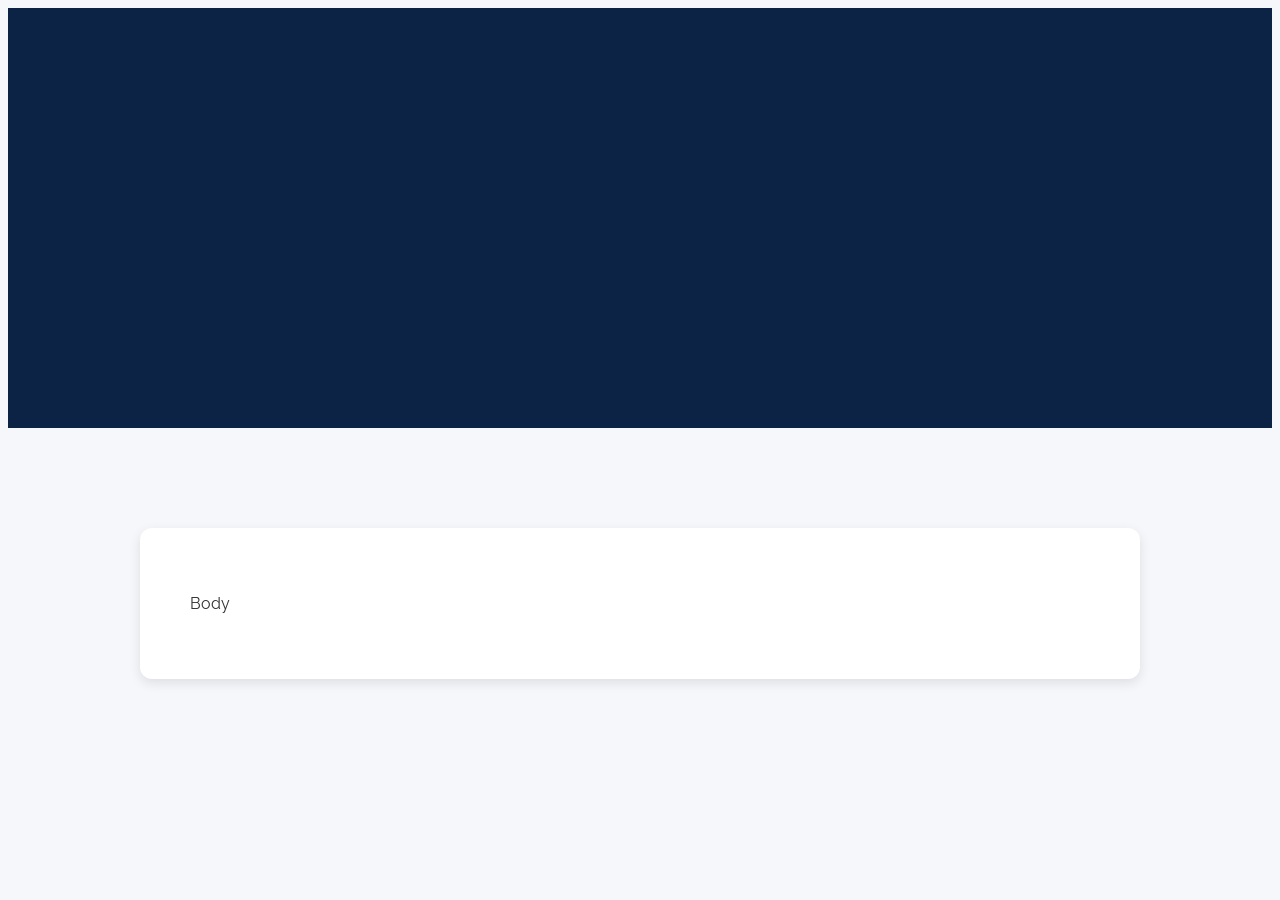
==== index.html @ b42c8b7a "added template code" ====
<!DOCTYPE html>
<html lang="en">
  <head>
    <meta charset="UTF-8" />
    <meta name="viewport" content="width=device-width, initial-scale=1.0" />
    <title>353 Final</title>
    <link rel="stylesheet" href="https://www.w3schools.com/w3css/5/w3.css" />
    <link rel="preconnect" href="https://fonts.googleapis.com" />
    <link rel="preconnect" href="https://fonts.gstatic.com" crossorigin />
    <link
      href="https://fonts.googleapis.com/css2?family=Raleway:wght@300;400;600;700&display=swap"
      rel="stylesheet"
    />
    <style>
      body,
      h1,
      h2,
      h3,
      h4,
      h5,
      h6 {
        font-family: "Raleway", sans-serif;
      }

      body {
        background: #f5f7fa;
        color: #333;
      }

      header .overlay-content {
        color: white;
        text-shadow: 0px 2px 10px rgba(0, 0, 0, 0.4);
      }

      nav a {
        margin: 0 5px;
        border-radius: 6px;
      }

      /* About Section Styling */
      #about-section {
        background: white;
        padding: 50px;
        border-radius: 12px;
        box-shadow: 0 4px 12px rgba(0, 0, 0, 0.1);
        max-width: 900px;
        margin: 40px auto;
      }

      #about-section h2 {
        border-left: 8px solid #3f51b5;
        padding-left: 15px;
      }
      /* Tech-themed header */
      .tech-header {
        height: 420px;
        position: relative;
        overflow: hidden;
      }

      .tech-bg {
        position: absolute;
        top: 0;
        left: 0;
        width: 100%;
        height: 100%;
        background: #0c2346;
        background-size: 300% 300%;
      }

      /* Subtle floating circuitry pattern */
      .tech-bg::after {
        content: "";
        position: absolute;
        top: 0;
        left: 0;
        width: 100%;
        height: 100%;
        opacity: 0.18;
        mix-blend-mode: overlay;
      }


      /* Soft fade from header into page */
      .header-fade {
        height: 120px;
        background: linear-gradient(to bottom, rgba(0,0,0,0), #f5f7fa);
        margin-top: -60px;
      }

</style>
  </head>

  <body>
    <header class="tech-header w3-display-container" id="home">
      <div class="tech-bg"></div>
      <div class="w3-display-middle w3-center overlay-content">
        <h1 class="w3-xxxlarge"><b>CSC 353 Final</b></h1>
        <span class="w3-large">Subtitle</span>
        <nav class="w3-margin-top">
          <a href="manifesto.html" class="w3-button w3-indigo w3-large">Button 1</a>
          <a href="hci.html" class="w3-button w3-indigo w3-large">Button 2</a>
          <a href="dataviz.html" class="w3-button w3-indigo w3-large">Button 3</a>
        </nav>
      </div>
    </header>

    <!-- Gradient Fade Into Page -->
    <div class="header-fade"></div>

    <!-- About Section -->
    <section id="about-section" class="w3-container">
      <p class="w3-xlarge">
        Body
      </p>
    </section>
  </body>
</html>
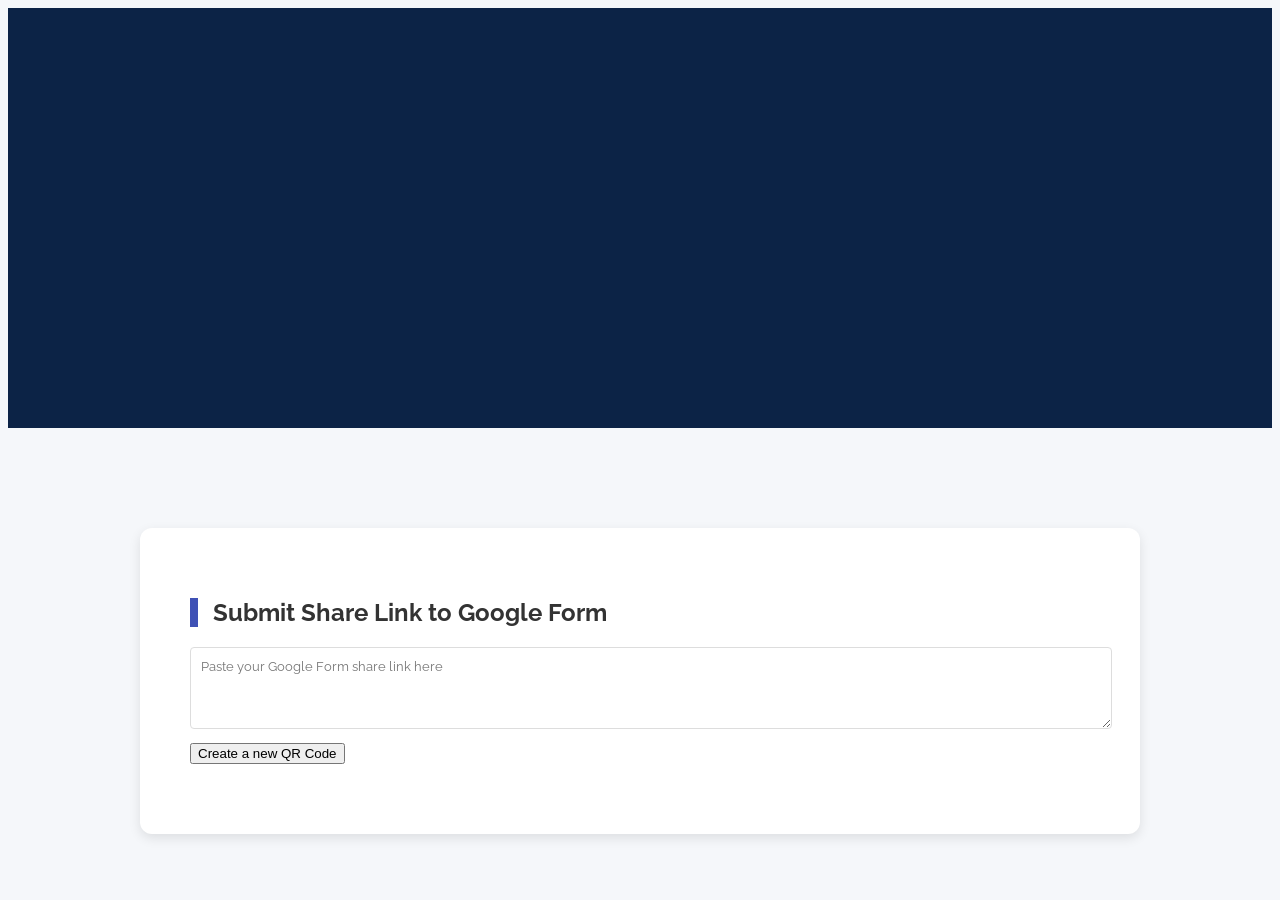
==== commit 3dd4e412: "qr code generation" ====
--- a/index.html
+++ b/index.html
@@ -80,7 +80,6 @@
         mix-blend-mode: overlay;
       }
 
-
       /* Soft fade from header into page */
       .header-fade {
         height: 120px;
@@ -88,7 +87,31 @@
         margin-top: -60px;
       }
 
-</style>
+      /* Styling for the QR code container */
+      #qrCodeContainer {
+        margin-top: 20px;
+        text-align: center;
+      }
+
+      #qrCodeContainer img {
+        max-width: 200px;
+        border: 1px solid #ddd;
+        border-radius: 4px;
+      }
+
+      textarea {
+        width: 100%;
+        height: 60px;
+        padding: 10px;
+        border: 1px solid #ddd;
+        border-radius: 4px;
+        font-family: inherit;
+      }
+
+      button {
+        margin-top: 10px;
+      }
+    </style>
   </head>
 
   <body>
@@ -98,8 +121,7 @@
         <h1 class="w3-xxxlarge"><b>CSC 353 Final</b></h1>
         <span class="w3-large">Subtitle</span>
         <nav class="w3-margin-top">
-          <a href="manifesto.html" class="w3-button w3-indigo w3-large">Button 1</a>
-          <a href="hci.html" class="w3-button w3-indigo w3-large">Button 2</a>
+          <a href="ViewCodes.html" class="w3-button w3-indigo w3-large">View QR Codes</a>
           <a href="dataviz.html" class="w3-button w3-indigo w3-large">Button 3</a>
         </nav>
       </div>
@@ -110,9 +132,37 @@
 
     <!-- About Section -->
     <section id="about-section" class="w3-container">
-      <p class="w3-xlarge">
-        Body
-      </p>
+      <h2>Submit Share Link to Google Form</h2>
+      <textarea id="formUrlInput" placeholder="Paste your Google Form share link here"></textarea>
+      <button class="w3-button w3-indigo w3-large" onclick="generateQRCode()">Create a new QR Code</button>
+      <div id="qrCodeContainer"></div>
     </section>
+
+    <script>
+      function generateQRCode() {
+        const formUrl = document.getElementById('formUrlInput').value.trim();
+        const qrCodeContainer = document.getElementById('qrCodeContainer');
+
+        // Clear previous QR code
+        qrCodeContainer.innerHTML = '';
+
+        // Validate the input
+        if (!formUrl) {
+          qrCodeContainer.innerHTML = '<p style="color: red;">Please paste a Google Form share link.</p>';
+          return;
+        }
+
+        // Generate the QR code URL
+        const qrCodeUrl = `https://api.qrserver.com/v1/create-qr-code/?size=150x150&data=${encodeURIComponent(formUrl)}`;
+
+        // Create an image element for the QR code
+        const qrCodeImg = document.createElement('img');
+        qrCodeImg.src = qrCodeUrl;
+        qrCodeImg.alt = 'QR Code for Google Form';
+
+        // Append the QR code to the container
+        qrCodeContainer.appendChild(qrCodeImg);
+      }
+    </script>
   </body>
 </html>
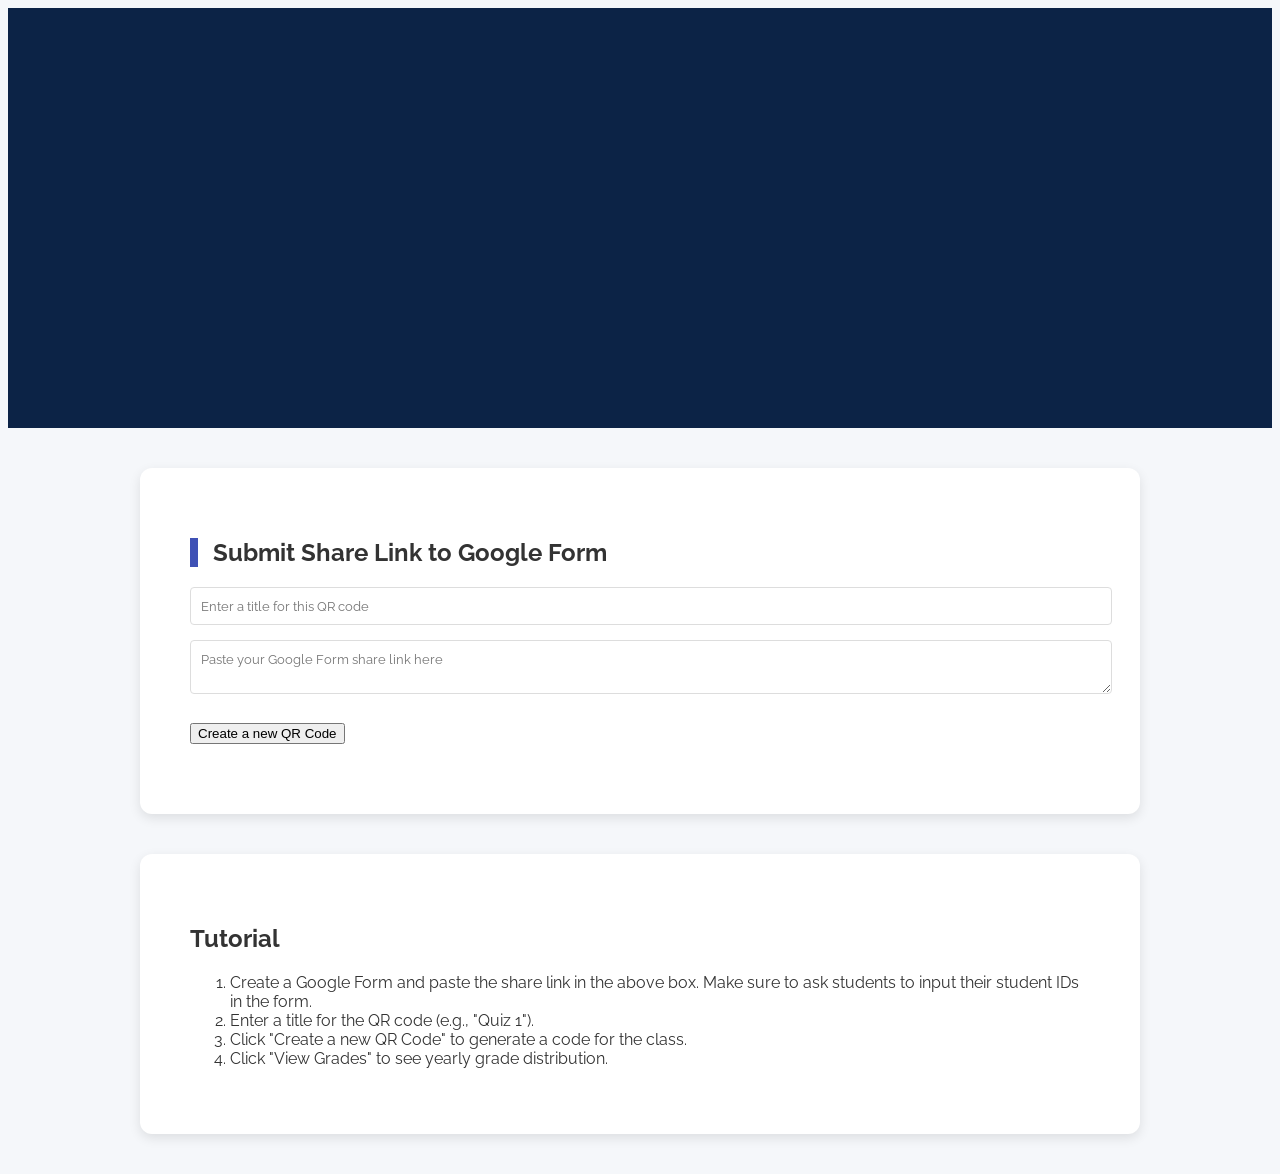
==== commit 0212d90f: "added prototype grade display and qr code storage" ====
--- a/index.html
+++ b/index.html
@@ -37,8 +37,8 @@
         border-radius: 6px;
       }
 
-      /* About Section Styling */
-      #about-section {
+      /* QR Code Section Styling */
+      #qr-code-section {
         background: white;
         padding: 50px;
         border-radius: 12px;
@@ -47,10 +47,21 @@
         margin: 40px auto;
       }
 
-      #about-section h2 {
+      /* Tutorial Section Styling */
+      #tutorial-section {
+        background: white;
+        padding: 50px;
+        border-radius: 12px;
+        box-shadow: 0 4px 12px rgba(0, 0, 0, 0.1);
+        max-width: 900px;
+        margin: 40px auto;
+      }
+
+      #qr-code-section h2 {
         border-left: 8px solid #3f51b5;
         padding-left: 15px;
       }
+
       /* Tech-themed header */
       .tech-header {
         height: 420px;
@@ -99,9 +110,9 @@
         border-radius: 4px;
       }
 
-      textarea {
+      textarea,
+      input {
         width: 100%;
-        height: 60px;
         padding: 10px;
         border: 1px solid #ddd;
         border-radius: 4px;
@@ -110,6 +121,10 @@
 
       button {
         margin-top: 10px;
+      }
+
+      .form-group {
+        margin-bottom: 15px;
       }
     </style>
   </head>
@@ -121,37 +136,64 @@
         <h1 class="w3-xxxlarge"><b>CSC 353 Final</b></h1>
         <span class="w3-large">Subtitle</span>
         <nav class="w3-margin-top">
+          <a href="ViewGrades.html" class="w3-button w3-indigo w3-large">View Grades</a>
           <a href="ViewCodes.html" class="w3-button w3-indigo w3-large">View QR Codes</a>
-          <a href="dataviz.html" class="w3-button w3-indigo w3-large">Button 3</a>
         </nav>
       </div>
     </header>
 
-    <!-- Gradient Fade Into Page -->
-    <div class="header-fade"></div>
-
-    <!-- About Section -->
-    <section id="about-section" class="w3-container">
+    <!-- QR Code Section -->
+    <section id="qr-code-section" class="w3-container">
       <h2>Submit Share Link to Google Form</h2>
-      <textarea id="formUrlInput" placeholder="Paste your Google Form share link here"></textarea>
+      <div class="form-group">
+        <input type="text" id="qrTitleInput" placeholder="Enter a title for this QR code" />
+      </div>
+      <div class="form-group">
+        <textarea id="formUrlInput" placeholder="Paste your Google Form share link here"></textarea>
+      </div>
       <button class="w3-button w3-indigo w3-large" onclick="generateQRCode()">Create a new QR Code</button>
       <div id="qrCodeContainer"></div>
     </section>
 
+    <!-- Tutorial Section -->
+    <section id="tutorial-section" class="w3-container">
+      <h2>Tutorial</h2>
+      <ol>
+        <li>
+          Create a Google Form and paste the share link in the above box. Make sure to ask students to input their student IDs in the form.
+        </li>
+        <li>
+          Enter a title for the QR code (e.g., "Quiz 1").
+        </li>
+        <li>
+          Click "Create a new QR Code" to generate a code for the class.
+        </li>
+        <li>
+          Click "View Grades" to see yearly grade distribution.
+        </li>
+      </ol>
+    </section>
+
     <script>
       function generateQRCode() {
         const formUrl = document.getElementById('formUrlInput').value.trim();
+        const qrTitle = document.getElementById('qrTitleInput').value.trim();
         const qrCodeContainer = document.getElementById('qrCodeContainer');
 
         // Clear previous QR code
         qrCodeContainer.innerHTML = '';
 
-        // Validate the input
+        // Validate inputs
         if (!formUrl) {
           qrCodeContainer.innerHTML = '<p style="color: red;">Please paste a Google Form share link.</p>';
           return;
         }
 
+        if (!qrTitle) {
+          qrCodeContainer.innerHTML = '<p style="color: red;">Please enter a title for this QR code.</p>';
+          return;
+        }
+
         // Generate the QR code URL
         const qrCodeUrl = `https://api.qrserver.com/v1/create-qr-code/?size=150x150&data=${encodeURIComponent(formUrl)}`;
 
@@ -160,8 +202,24 @@
         qrCodeImg.src = qrCodeUrl;
         qrCodeImg.alt = 'QR Code for Google Form';
 
-        // Append the QR code to the container
-        qrCodeContainer.appendChild(qrCodeImg);
+        // Retrieve existing QR codes from localStorage
+        const storedQRCodes = JSON.parse(localStorage.getItem('qrCodes')) || [];
+
+        // Add the new QR code to the array
+        storedQRCodes.push({
+          title: qrTitle,
+          url: formUrl,
+          qrCodeUrl: qrCodeUrl,
+        });
+
+        // Save the updated array back to localStorage
+        localStorage.setItem('qrCodes', JSON.stringify(storedQRCodes));
+
+        // Display success message
+        qrCodeContainer.innerHTML = `
+          <p style="color: green;">QR code generated successfully!</p>
+          ${qrCodeImg.outerHTML}
+        `;
       }
     </script>
   </body>
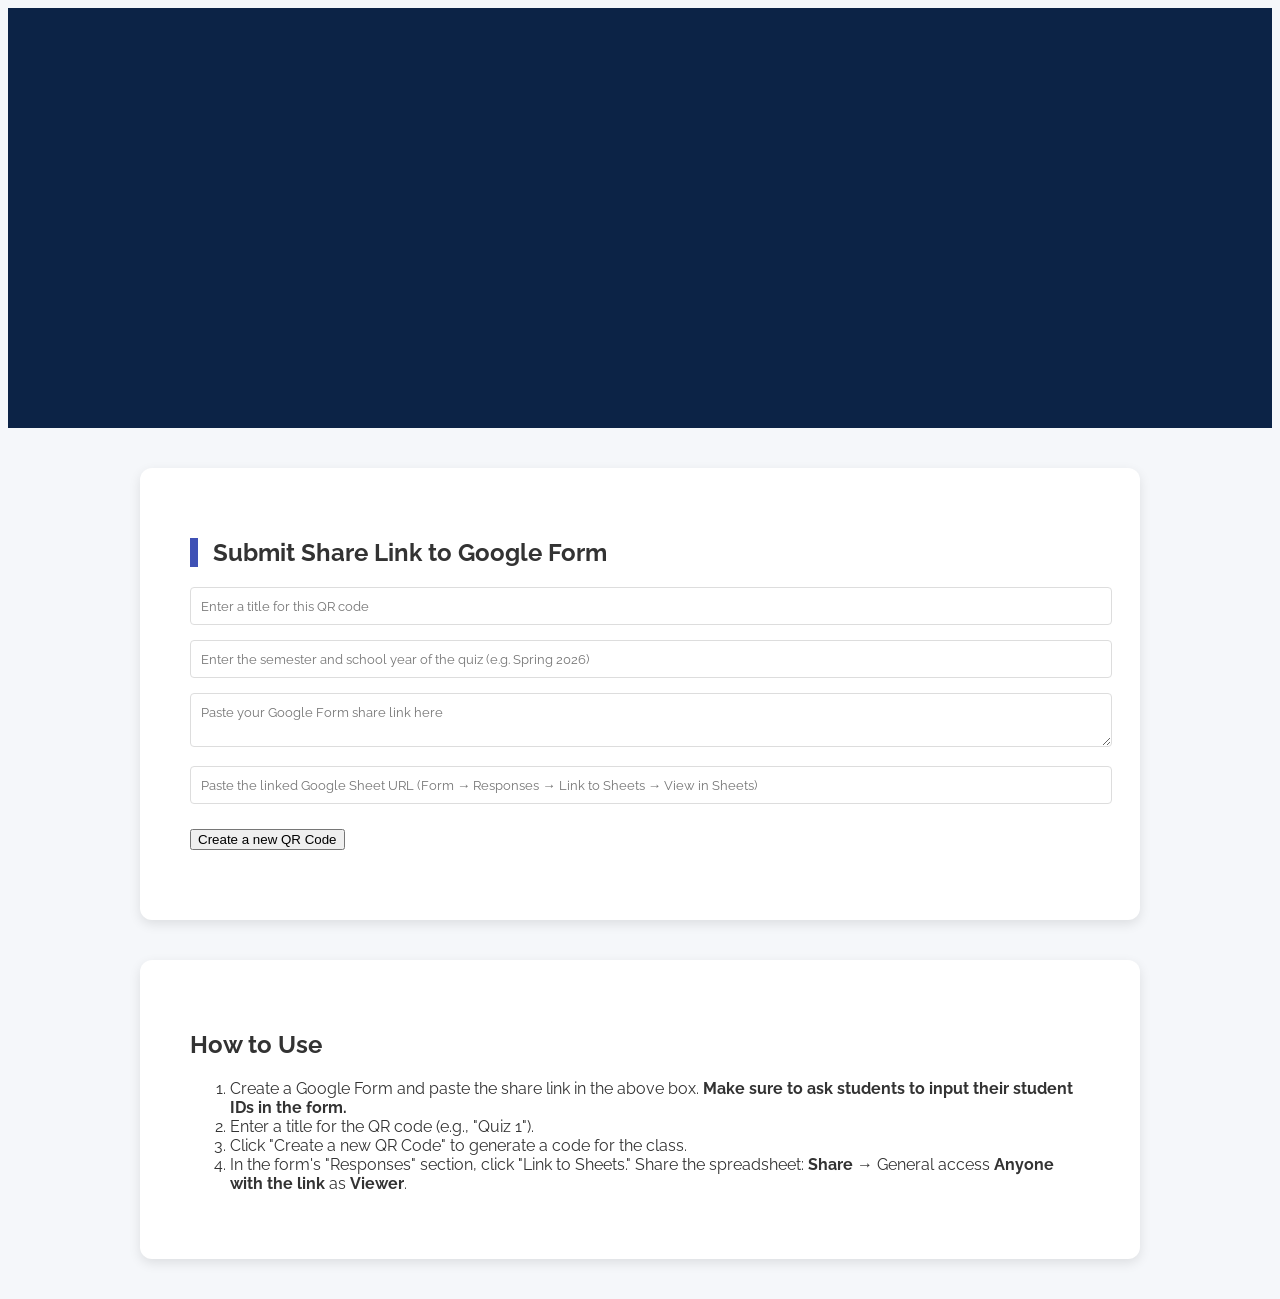
==== commit cd0dc441: "Linked spreadsheets to website, added more fields, implemented heat map Co-authored-by: Cursor <curs" ====
--- a/index.html
+++ b/index.html
@@ -134,7 +134,7 @@
       <div class="tech-bg"></div>
       <div class="w3-display-middle w3-center overlay-content">
         <h1 class="w3-xxxlarge"><b>CSC 353 Final</b></h1>
-        <span class="w3-large">Subtitle</span>
+        <!-- <span class="w3-large">Subtitle</span> -->
         <nav class="w3-margin-top">
           <a href="ViewGrades.html" class="w3-button w3-indigo w3-large">View Grades</a>
           <a href="ViewCodes.html" class="w3-button w3-indigo w3-large">View QR Codes</a>
@@ -149,7 +149,17 @@
         <input type="text" id="qrTitleInput" placeholder="Enter a title for this QR code" />
       </div>
       <div class="form-group">
+        <input type="text" id="semesterYear" placeholder="Enter the semester and school year of the quiz (e.g. Spring 2026)" />
+      </div>
+      <div class="form-group">
         <textarea id="formUrlInput" placeholder="Paste your Google Form share link here"></textarea>
+      </div>
+      <div class="form-group">
+        <input
+          type="text"
+          id="sheetUrlInput"
+          placeholder="Paste the linked Google Sheet URL (Form → Responses → Link to Sheets → View in Sheets)"
+        />
       </div>
       <button class="w3-button w3-indigo w3-large" onclick="generateQRCode()">Create a new QR Code</button>
       <div id="qrCodeContainer"></div>
@@ -157,10 +167,10 @@
 
     <!-- Tutorial Section -->
     <section id="tutorial-section" class="w3-container">
-      <h2>Tutorial</h2>
+      <h2>How to Use</h2>
       <ol>
         <li>
-          Create a Google Form and paste the share link in the above box. Make sure to ask students to input their student IDs in the form.
+          Create a Google Form and paste the share link in the above box. <b>Make sure to ask students to input their student IDs in the form.</b>
         </li>
         <li>
           Enter a title for the QR code (e.g., "Quiz 1").
@@ -169,15 +179,24 @@
           Click "Create a new QR Code" to generate a code for the class.
         </li>
         <li>
-          Click "View Grades" to see yearly grade distribution.
+          In the form's "Responses" section, click "Link to Sheets." Share the spreadsheet: <strong>Share</strong> → General access <strong>Anyone with the link</strong> as <strong>Viewer</strong>.
         </li>
       </ol>
     </section>
 
     <script>
+      function extractSpreadsheetId(sheetUrl) {
+        if (!sheetUrl) return null;
+        const m = String(sheetUrl).match(/\/spreadsheets\/d\/([a-zA-Z0-9-_]+)/);
+        return m ? m[1] : null;
+      }
+
       function generateQRCode() {
         const formUrl = document.getElementById('formUrlInput').value.trim();
         const qrTitle = document.getElementById('qrTitleInput').value.trim();
+        const semesterYear = document.getElementById('semesterYear').value.trim();
+        const sheetUrl = document.getElementById('sheetUrlInput').value.trim();
+        const spreadsheetId = extractSpreadsheetId(sheetUrl);
         const qrCodeContainer = document.getElementById('qrCodeContainer');
 
         // Clear previous QR code
@@ -191,6 +210,23 @@
 
         if (!qrTitle) {
           qrCodeContainer.innerHTML = '<p style="color: red;">Please enter a title for this QR code.</p>';
+          return;
+        }
+
+        if (!semesterYear) {
+          qrCodeContainer.innerHTML = '<p style="color: red;">Please input the semester and year.</p>';
+          return;
+        }
+
+        if (!sheetUrl) {
+          qrCodeContainer.innerHTML =
+            '<p style="color: red;">Please paste the linked Google Sheet URL (from Form responses) so grade distribution can be shown.</p>';
+          return;
+        }
+
+        if (!spreadsheetId) {
+          qrCodeContainer.innerHTML =
+            '<p style="color: red;">Could not read a spreadsheet ID from that URL. Use a link like https://docs.google.com/spreadsheets/d/…/edit</p>';
           return;
         }
 
@@ -208,8 +244,10 @@
         // Add the new QR code to the array
         storedQRCodes.push({
           title: qrTitle,
+          semesterYear: semesterYear,
           url: formUrl,
           qrCodeUrl: qrCodeUrl,
+          spreadsheetId: spreadsheetId,
         });
 
         // Save the updated array back to localStorage
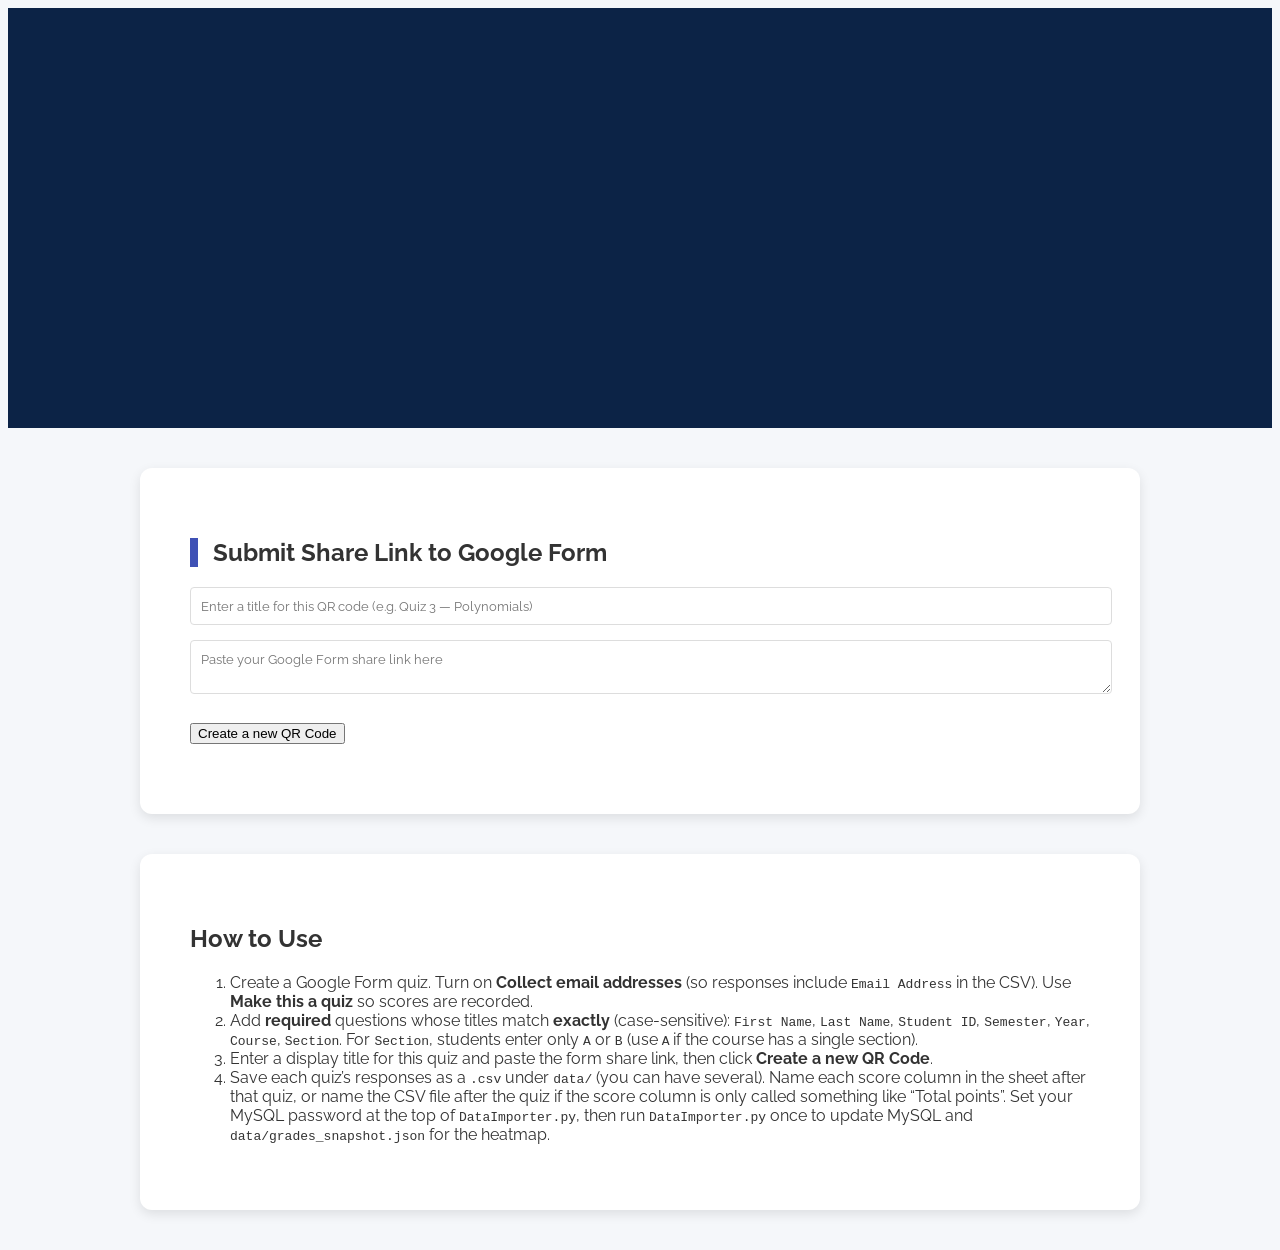
==== commit dad3d1ff: "Finished backend stuff" ====
--- a/index.html
+++ b/index.html
@@ -146,21 +146,11 @@
     <section id="qr-code-section" class="w3-container">
       <h2>Submit Share Link to Google Form</h2>
       <div class="form-group">
-        <input type="text" id="qrTitleInput" placeholder="Enter a title for this QR code" />
-      </div>
-      <div class="form-group">
-        <input type="text" id="semesterYear" placeholder="Enter the semester and school year of the quiz (e.g. Spring 2026)" />
+        <input type="text" id="qrTitleInput" placeholder="Enter a title for this QR code (e.g. Quiz 3 — Polynomials)" />
       </div>
       <div class="form-group">
         <textarea id="formUrlInput" placeholder="Paste your Google Form share link here"></textarea>
       </div>
-      <div class="form-group">
-        <input
-          type="text"
-          id="sheetUrlInput"
-          placeholder="Paste the linked Google Sheet URL (Form → Responses → Link to Sheets → View in Sheets)"
-        />
-      </div>
       <button class="w3-button w3-indigo w3-large" onclick="generateQRCode()">Create a new QR Code</button>
       <div id="qrCodeContainer"></div>
     </section>
@@ -170,33 +160,38 @@
       <h2>How to Use</h2>
       <ol>
         <li>
-          Create a Google Form and paste the share link in the above box. <b>Make sure to ask students to input their student IDs in the form.</b>
-        </li>
-        <li>
-          Enter a title for the QR code (e.g., "Quiz 1").
-        </li>
-        <li>
-          Click "Create a new QR Code" to generate a code for the class.
-        </li>
-        <li>
-          In the form's "Responses" section, click "Link to Sheets." Share the spreadsheet: <strong>Share</strong> → General access <strong>Anyone with the link</strong> as <strong>Viewer</strong>.
+          Create a Google Form quiz. Turn on <strong>Collect email addresses</strong> (so responses include
+          <code>Email Address</code> in the CSV). Use <strong>Make this a quiz</strong> so scores are recorded.
+        </li>
+        <li>
+          Add <strong>required</strong> questions whose titles match <strong>exactly</strong> (case-sensitive):
+          <code>First Name</code>, <code>Last Name</code>, <code>Student ID</code>, <code>Semester</code>,
+          <code>Year</code>, <code>Course</code>, <code>Section</code>. For <code>Section</code>, students enter only
+          <code>A</code> or <code>B</code> (use <code>A</code> if the course has a single section).
+        </li>
+        <li>
+          Enter a display title for this quiz and paste the form share link, then click <strong>Create a new QR Code</strong>.
+        </li>
+        <li>
+          Save each quiz’s responses as a <code>.csv</code> under <code>data/</code> (you can have several). Name each score column in the sheet after that quiz, or name the CSV file after the quiz if the score column is only called something like “Total points”. Set your MySQL password at the top of <code>DataImporter.py</code>, then run <code>DataImporter.py</code> once to update MySQL and <code>data/grades_snapshot.json</code> for the heatmap.
         </li>
       </ol>
     </section>
 
     <script>
-      function extractSpreadsheetId(sheetUrl) {
-        if (!sheetUrl) return null;
-        const m = String(sheetUrl).match(/\/spreadsheets\/d\/([a-zA-Z0-9-_]+)/);
-        return m ? m[1] : null;
+      const STORAGE_KEY_QR_CODES = 'qrCodes';
+
+      function readStoredQRCodes() {
+        try {
+          return JSON.parse(localStorage.getItem(STORAGE_KEY_QR_CODES)) || [];
+        } catch {
+          return [];
+        }
       }
 
       function generateQRCode() {
         const formUrl = document.getElementById('formUrlInput').value.trim();
         const qrTitle = document.getElementById('qrTitleInput').value.trim();
-        const semesterYear = document.getElementById('semesterYear').value.trim();
-        const sheetUrl = document.getElementById('sheetUrlInput').value.trim();
-        const spreadsheetId = extractSpreadsheetId(sheetUrl);
         const qrCodeContainer = document.getElementById('qrCodeContainer');
 
         // Clear previous QR code
@@ -213,23 +208,6 @@
           return;
         }
 
-        if (!semesterYear) {
-          qrCodeContainer.innerHTML = '<p style="color: red;">Please input the semester and year.</p>';
-          return;
-        }
-
-        if (!sheetUrl) {
-          qrCodeContainer.innerHTML =
-            '<p style="color: red;">Please paste the linked Google Sheet URL (from Form responses) so grade distribution can be shown.</p>';
-          return;
-        }
-
-        if (!spreadsheetId) {
-          qrCodeContainer.innerHTML =
-            '<p style="color: red;">Could not read a spreadsheet ID from that URL. Use a link like https://docs.google.com/spreadsheets/d/…/edit</p>';
-          return;
-        }
-
         // Generate the QR code URL
         const qrCodeUrl = `https://api.qrserver.com/v1/create-qr-code/?size=150x150&data=${encodeURIComponent(formUrl)}`;
 
@@ -238,20 +216,16 @@
         qrCodeImg.src = qrCodeUrl;
         qrCodeImg.alt = 'QR Code for Google Form';
 
-        // Retrieve existing QR codes from localStorage
-        const storedQRCodes = JSON.parse(localStorage.getItem('qrCodes')) || [];
+        const storedQRCodes = readStoredQRCodes();
 
         // Add the new QR code to the array
         storedQRCodes.push({
           title: qrTitle,
-          semesterYear: semesterYear,
           url: formUrl,
           qrCodeUrl: qrCodeUrl,
-          spreadsheetId: spreadsheetId,
         });
 
-        // Save the updated array back to localStorage
-        localStorage.setItem('qrCodes', JSON.stringify(storedQRCodes));
+        localStorage.setItem(STORAGE_KEY_QR_CODES, JSON.stringify(storedQRCodes));
 
         // Display success message
         qrCodeContainer.innerHTML = `
